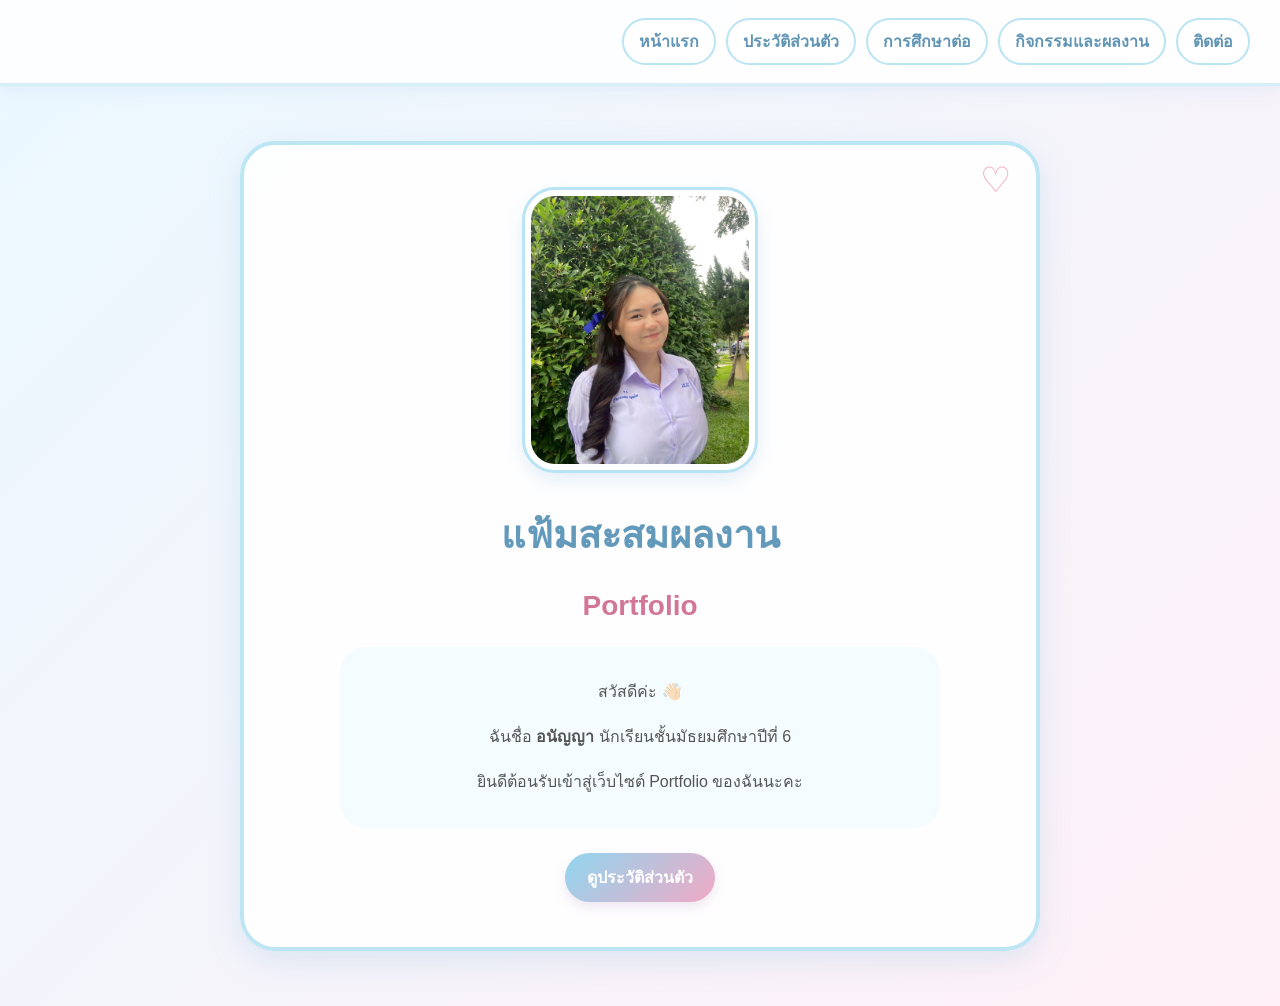
==== index.html @ ac0b10f7 "Update index.html" ====
<!DOCTYPE html>

<html lang="th">

<head>

    <meta charset="UTF-8">

    <meta name="viewport" content="width=device-width, initial-scale=1.0">

    <title>Portfolio | Ananya</title>

    <link rel="stylesheet" href="style.css">

</head>

<body>

<!-- เมนูด้านบนขวา -->
   <nav class="navbar">

    <a href="index.html">หน้าแรก</a>

    <a href="profile.html">ประวัติส่วนตัว</a>

    <a href="education.html">การศึกษาต่อ</a>

    <a href="activity.html">กิจกรรมและผลงาน</a>

    <a href="contact.html">ติดต่อ</a>

</nav>


<!-- หน้าปก -->

<main class="cover">

    <div class="decor">♡</div>

    <!-- ใส่รูปของตัวเองตรงนี้ -->

    <div class="profile-picture">

        <img src="IMG_5813.jpeg" alt="รูปของฉัน">

    </div>

    <h1>แฟ้มสะสมผลงาน</h1>

    <h2>Portfolio</h2>

    <div class="intro">

        <p>สวัสดีค่ะ 👋🏻</p>

        <p>

            ฉันชื่อ <strong>อนัญญา</strong>

            นักเรียนชั้นมัธยมศึกษาปีที่ 6

        </p>

        <p>

            ยินดีต้อนรับเข้าสู่เว็บไซต์ Portfolio

            ของฉันนะคะ 

        </p>

    </div>

    <a href="profile.html" class="main-button">

         ดูประวัติส่วนตัว

    </a>

</main>

</body>

</html>
---- style.css ----
* {

    box-sizing: border-box;

}

body {

    margin: 0;

    font-family: Arial, sans-serif;

    background: linear-gradient(135deg, #eaf8ff, #fff0f7);

    color: #555;

    min-height: 100vh;

}

/* =========================

   เมนูด้านบนขวา

========================= */

.navbar {

    display: flex;

    justify-content: flex-end;

    align-items: center;

    gap: 10px;

    padding: 18px 30px;

    background: rgba(255,255,255,0.9);

    border-bottom: 3px solid #d7eff9;

    box-shadow: 0 4px 15px rgba(150,190,220,0.18);

}

.navbar a {

    text-decoration: none;

    color: #6095b5;

    background: white;

    border: 2px solid #b9e4f4;

    padding: 9px 15px;

    border-radius: 25px;

    font-weight: bold;

    transition: 0.3s;

}

.navbar a:hover {

    background: #e6f8ff;

    transform: translateY(-3px);

}

/* =========================

   หน้าปก

========================= */

.cover {

    width: 90%;

    max-width: 800px;

    margin: 55px auto;

    padding: 45px 30px;

    text-align: center;

    background: rgba(255,255,255,0.95);

    border: 4px solid #bde6f5;

    border-radius: 35px;

    box-shadow: 0 10px 30px rgba(140,190,220,0.25);

    position: relative;

}

.decor {

    position: absolute;

    top: 15px;

    right: 25px;

    font-size: 35px;

    color: #f1a9c4;

}

.profile-picture img {

    width: 230px;

    height: 280px;

    object-fit: cover;

    border-radius: 30px;

    border: 6px solid white;

    outline: 3px solid #b9e4f4;

    box-shadow: 0 8px 20px rgba(150,190,220,0.3);

}

.cover h1 {

    margin-top: 30px;

    color: #6399ba;

    font-size: 38px;

}

.cover h2 {

    color: #d27698;

    font-size: 28px;

}

.intro {

    background: #f5fcff;

    border-radius: 25px;

    padding: 15px;

    margin: 25px auto;

    max-width: 600px;

}

.intro p {

    line-height: 1.8;

}

/* =========================

   ปุ่ม

========================= */

.main-button,

.back-button {

    display: inline-block;

    text-decoration: none;

    color: white;

    background: linear-gradient(135deg, #91d5ef, #efa9c4);

    padding: 12px 22px;

    border-radius: 25px;

    font-weight: bold;

    box-shadow: 0 5px 12px rgba(180,160,190,0.25);

    transition: 0.3s;

}

.main-button:hover,

.back-button:hover {

    transform: translateY(-3px);

}

/* =========================

   หน้าข้อมูล

========================= */

.container {

    width: 90%;

    max-width: 900px;

    margin: 40px auto;

    padding: 35px;

    background: white;

    border: 4px solid #c2e8f6;

    border-radius: 32px;

    box-shadow: 0 10px 30px rgba(140,190,220,0.22);

}

/* หัวข้อ */

.title-box {

    display: flex;

    justify-content: center;

    align-items: center;

    gap: 15px;

    margin-bottom: 30px;

}

.title-box h1 {

    color: #6598b8;

    text-align: center;

}

/* กล่องข้อมูล */

.info-card {

    background: #f2fbff;

    border: 2px solid #c6eaf7;

    border-radius: 23px;

    padding: 20px 25px;

    margin: 18px 0;

}

.info-card.pink {

    background: #fff7fa;

    border-color: #f3c4d6;

}

.info-card h2 {

    color: #6097b7;

}

.info-card.pink h2 {

    color: #cc7594;

}

.info-card p {

    line-height: 1.8;

}

/* =========================

   กิจกรรม

========================= */

.activity-card {

    display: flex;

    align-items: center;

    gap: 25px;

    background: #f2fbff;

    border: 2px solid #c6eaf7;

    border-radius: 25px;

    padding: 20px;

    margin: 20px 0;

}

.activity-card.pink {

    background: #fff7fa;

    border-color: #f3c4d6;

}

.activity-photo {

    min-width: 150px;

    height: 120px;

    display: flex;

    align-items: center;

    justify-content: center;

    background: white;

    border: 2px dashed #b7dfee;

    border-radius: 20px;

    font-size: 40px;

}

.activity-card h2 {

    color: #6598b8;

}

/* ปุ่มกลับ */

.back-button {

    display: block;

    width: fit-content;

    margin: 30px auto 5px;

}

/* =========================

   โทรศัพท์

========================= */

@media (max-width: 650px) {

    .navbar {

        justify-content: center;

        padding: 15px 10px;

    }

    .navbar a {

        font-size: 13px;

        padding: 8px 10px;

    }

    .container {

        padding: 25px 18px;

    }

    .cover {

        padding: 35px 20px;

    }

    .cover h1 {

        font-size: 30px;

    }

    .activity-card {

        flex-direction: column;

        text-align: center;

    }

    .activity-photo {

        width: 100%;

    }

}
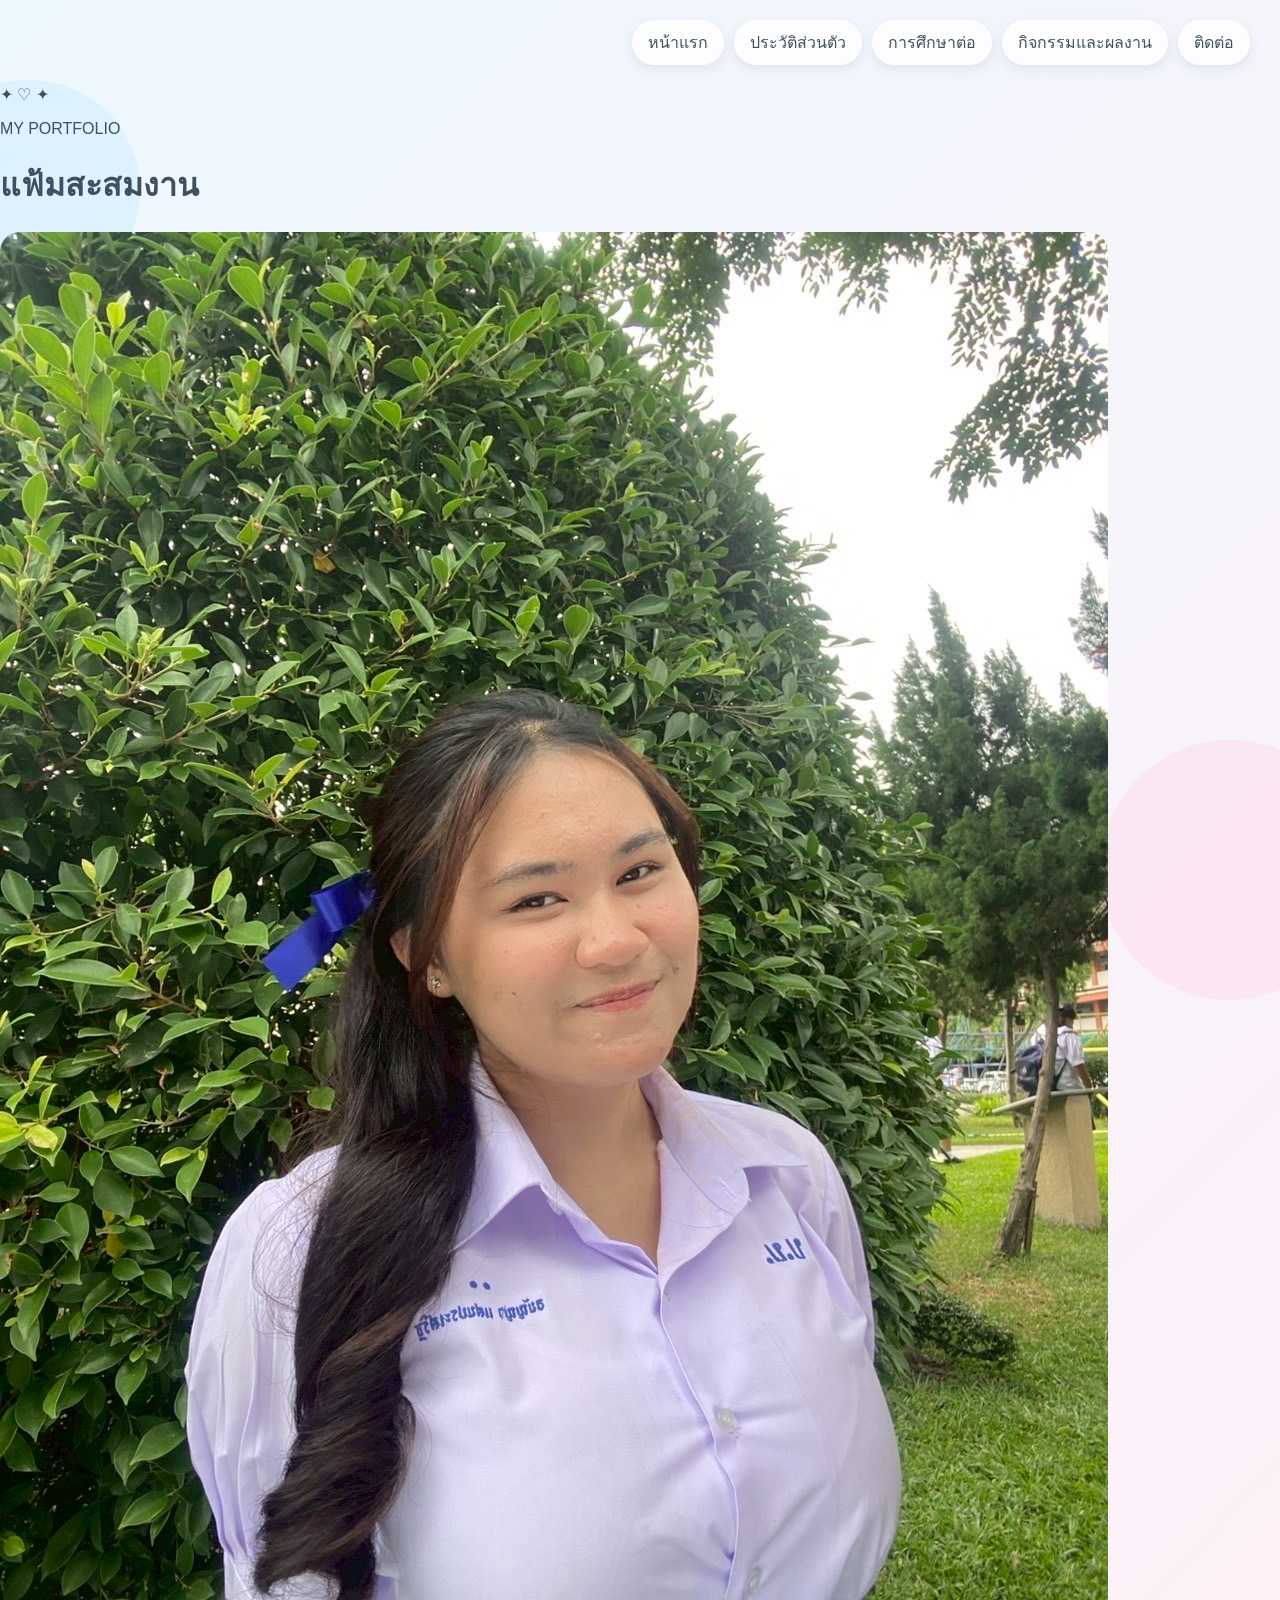
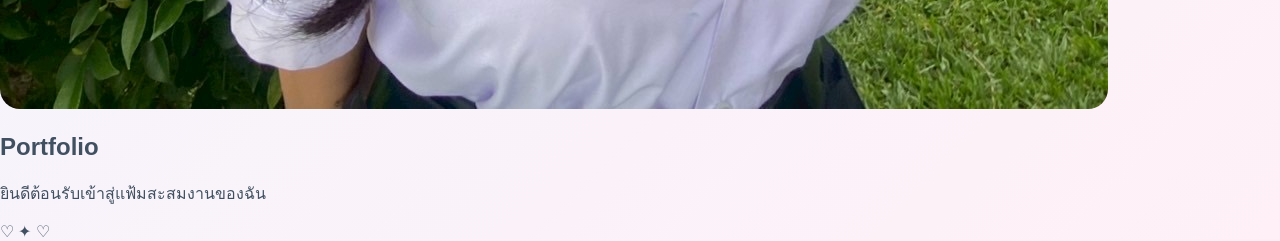
==== commit dff1932d: "Update index.html" ====
--- a/index.html
+++ b/index.html
@@ -8,7 +8,7 @@
 
     <meta name="viewport" content="width=device-width, initial-scale=1.0">
 
-    <title>Portfolio | Ananya</title>
+    <title>Portfolio | หน้าปก</title>
 
     <link rel="stylesheet" href="style.css">
 
@@ -16,8 +16,7 @@
 
 <body>
 
-<!-- เมนูด้านบนขวา -->
-   <nav class="navbar">
+<nav class="navbar">
 
     <a href="index.html">หน้าแรก</a>
 
@@ -31,52 +30,33 @@
 
 </nav>
 
-
-<!-- หน้าปก -->
-
 <main class="cover">
 
-    <div class="decor">♡</div>
+    <div class="cover-decoration">✦ ♡ ✦</div>
 
-    <!-- ใส่รูปของตัวเองตรงนี้ -->
+    <p class="small-title">MY PORTFOLIO</p>
 
-    <div class="profile-picture">
+    <h1>แฟ้มสะสมงาน</h1>
+
+    <div class="line"></div>
+
+    <!-- รูปปก -->
+
+    <div class="cover-photo">
 
         <img src="IMG_5813.jpeg" alt="รูปของฉัน">
 
     </div>
 
-    <h1>แฟ้มสะสมผลงาน</h1>
-
     <h2>Portfolio</h2>
 
-    <div class="intro">
+    <p class="welcome">
 
-        <p>สวัสดีค่ะ 👋🏻</p>
+        ยินดีต้อนรับเข้าสู่แฟ้มสะสมงานของฉัน
 
-        <p>
+    </p>
 
-            ฉันชื่อ <strong>อนัญญา</strong>
-
-            นักเรียนชั้นมัธยมศึกษาปีที่ 6
-
-        </p>
-
-        <p>
-
-            ยินดีต้อนรับเข้าสู่เว็บไซต์ Portfolio
-
-            ของฉันนะคะ 
-
-        </p>
-
-    </div>
-
-    <a href="profile.html" class="main-button">
-
-         ดูประวัติส่วนตัว
-
-    </a>
+    <div class="cover-decoration bottom">♡ ✦ ♡</div>
 
 </main>
 
--- a/style.css
+++ b/style.css
@@ -8,21 +8,63 @@
 
     margin: 0;
 
-    font-family: Arial, sans-serif;
-
-    background: linear-gradient(135deg, #eaf8ff, #fff0f7);
-
-    color: #555;
+    font-family: "Arial", sans-serif;
+
+    background: linear-gradient(135deg, #eef8ff, #fff0f7);
+
+    color: #405060;
 
     min-height: 100vh;
 
 }
 
-/* =========================
-
-   เมนูด้านบนขวา
-
-========================= */
+/* พื้นหลังตกแต่ง */
+
+body::before,
+
+body::after {
+
+    content: "";
+
+    position: fixed;
+
+    border-radius: 50%;
+
+    z-index: -1;
+
+    opacity: 0.35;
+
+}
+
+body::before {
+
+    width: 220px;
+
+    height: 220px;
+
+    background: #bde7ff;
+
+    top: 80px;
+
+    left: -80px;
+
+}
+
+body::after {
+
+    width: 260px;
+
+    height: 260px;
+
+    background: #ffd0e5;
+
+    bottom: -100px;
+
+    right: -80px;
+
+}
+
+/* เมนู */
 
 .navbar {
 
@@ -30,365 +72,277 @@
 
     justify-content: flex-end;
 
+    gap: 10px;
+
+    padding: 20px 30px;
+
+    flex-wrap: wrap;
+
+}
+
+.navbar a {
+
+    text-decoration: none;
+
+    color: #405060;
+
+    background: rgba(255,255,255,0.8);
+
+    padding: 10px 16px;
+
+    border-radius: 25px;
+
+    box-shadow: 0 4px 12px rgba(100,130,150,0.15);
+
+    transition: 0.3s;
+
+}
+
+.navbar a:hover {
+
+    transform: translateY(-4px);
+
+    background: #dff3ff;
+
+    box-shadow: 0 7px 18px rgba(100,130,150,0.25);
+
+}
+
+/* กล่องหลัก */
+
+.container {
+
+    max-width: 900px;
+
+    margin: 20px auto;
+
+    padding: 20px;
+
+}
+
+/* หัวข้อ */
+
+.title-box {
+
+    text-align: center;
+
+    margin: 30px 0;
+
+    animation: fadeDown 0.8s ease;
+
+}
+
+.title-box h1 {
+
+    display: inline-block;
+
+    margin: 0 15px;
+
+    color: #526d80;
+
+    font-size: 35px;
+
+}
+
+.title-box span {
+
+    font-size: 28px;
+
+}
+
+/* การ์ด */
+
+.info-card,
+
+.project-card,
+
+.activity-item {
+
+    background: rgba(255,255,255,0.88);
+
+    border-radius: 25px;
+
+    padding: 25px;
+
+    margin: 20px 0;
+
+    box-shadow: 0 8px 25px rgba(100,130,150,0.13);
+
+    border: 2px solid rgba(255,255,255,0.8);
+
+    transition: 0.35s;
+
+    animation: fadeUp 0.8s ease;
+
+}
+
+.info-card:hover,
+
+.project-card:hover,
+
+.activity-item:hover {
+
+    transform: translateY(-7px);
+
+    box-shadow: 0 14px 30px rgba(100,130,150,0.2);
+
+}
+
+.info-card.pink {
+
+    background: linear-gradient(135deg, #fff, #fff0f6);
+
+}
+
+/* รูป */
+
+img {
+
+    max-width: 100%;
+
+    border-radius: 20px;
+
+    transition: 0.4s;
+
+}
+
+img:hover {
+
+    transform: scale(1.03);
+
+}
+
+/* ปุ่ม */
+
+button,
+
+.back-button {
+
+    display: inline-block;
+
+    border: none;
+
+    text-decoration: none;
+
+    background: linear-gradient(135deg, #9ddcff, #f5b8d3);
+
+    color: white;
+
+    padding: 12px 22px;
+
+    border-radius: 25px;
+
+    cursor: pointer;
+
+    transition: 0.3s;
+
+    box-shadow: 0 5px 15px rgba(120,150,170,0.2);
+
+}
+
+button:hover,
+
+.back-button:hover {
+
+    transform: translateY(-4px) scale(1.03);
+
+}
+
+/* รูปกิจกรรม */
+
+.activity-item {
+
+    display: flex;
+
     align-items: center;
 
-    gap: 10px;
-
-    padding: 18px 30px;
-
-    background: rgba(255,255,255,0.9);
-
-    border-bottom: 3px solid #d7eff9;
-
-    box-shadow: 0 4px 15px rgba(150,190,220,0.18);
-
-}
-
-.navbar a {
-
-    text-decoration: none;
-
-    color: #6095b5;
-
-    background: white;
-
-    border: 2px solid #b9e4f4;
-
-    padding: 9px 15px;
-
-    border-radius: 25px;
-
-    font-weight: bold;
-
-    transition: 0.3s;
-
-}
-
-.navbar a:hover {
-
-    background: #e6f8ff;
-
-    transform: translateY(-3px);
-
-}
-
-/* =========================
-
-   หน้าปก
-
-========================= */
-
-.cover {
-
-    width: 90%;
-
-    max-width: 800px;
-
-    margin: 55px auto;
-
-    padding: 45px 30px;
-
-    text-align: center;
-
-    background: rgba(255,255,255,0.95);
-
-    border: 4px solid #bde6f5;
-
-    border-radius: 35px;
-
-    box-shadow: 0 10px 30px rgba(140,190,220,0.25);
-
-    position: relative;
-
-}
-
-.decor {
-
-    position: absolute;
-
-    top: 15px;
-
-    right: 25px;
-
-    font-size: 35px;
-
-    color: #f1a9c4;
-
-}
-
-.profile-picture img {
-
-    width: 230px;
-
-    height: 280px;
+    gap: 25px;
+
+}
+
+.activity-item img {
+
+    width: 180px;
+
+    height: 125px;
 
     object-fit: cover;
 
-    border-radius: 30px;
-
-    border: 6px solid white;
-
-    outline: 3px solid #b9e4f4;
-
-    box-shadow: 0 8px 20px rgba(150,190,220,0.3);
-
-}
-
-.cover h1 {
-
-    margin-top: 30px;
-
-    color: #6399ba;
-
-    font-size: 38px;
-
-}
-
-.cover h2 {
-
-    color: #d27698;
-
-    font-size: 28px;
-
-}
-
-.intro {
-
-    background: #f5fcff;
-
-    border-radius: 25px;
-
-    padding: 15px;
-
-    margin: 25px auto;
-
-    max-width: 600px;
-
-}
-
-.intro p {
-
-    line-height: 1.8;
-
-}
-
-/* =========================
-
-   ปุ่ม
-
-========================= */
-
-.main-button,
-
-.back-button {
-
-    display: inline-block;
-
-    text-decoration: none;
-
-    color: white;
-
-    background: linear-gradient(135deg, #91d5ef, #efa9c4);
-
-    padding: 12px 22px;
-
-    border-radius: 25px;
-
-    font-weight: bold;
-
-    box-shadow: 0 5px 12px rgba(180,160,190,0.25);
-
-    transition: 0.3s;
-
-}
-
-.main-button:hover,
-
-.back-button:hover {
-
-    transform: translateY(-3px);
-
-}
-
-/* =========================
-
-   หน้าข้อมูล
-
-========================= */
-
-.container {
-
-    width: 90%;
-
-    max-width: 900px;
-
-    margin: 40px auto;
-
-    padding: 35px;
-
-    background: white;
-
-    border: 4px solid #c2e8f6;
-
-    border-radius: 32px;
-
-    box-shadow: 0 10px 30px rgba(140,190,220,0.22);
-
-}
-
-/* หัวข้อ */
-
-.title-box {
-
-    display: flex;
-
-    justify-content: center;
-
-    align-items: center;
-
-    gap: 15px;
-
-    margin-bottom: 30px;
-
-}
-
-.title-box h1 {
-
-    color: #6598b8;
-
-    text-align: center;
-
-}
-
-/* กล่องข้อมูล */
-
-.info-card {
-
-    background: #f2fbff;
-
-    border: 2px solid #c6eaf7;
-
-    border-radius: 23px;
-
-    padding: 20px 25px;
-
-    margin: 18px 0;
-
-}
-
-.info-card.pink {
-
-    background: #fff7fa;
-
-    border-color: #f3c4d6;
-
-}
-
-.info-card h2 {
-
-    color: #6097b7;
-
-}
-
-.info-card.pink h2 {
-
-    color: #cc7594;
-
-}
-
-.info-card p {
-
-    line-height: 1.8;
-
-}
-
-/* =========================
-
-   กิจกรรม
-
-========================= */
-
-.activity-card {
-
-    display: flex;
-
-    align-items: center;
-
-    gap: 25px;
-
-    background: #f2fbff;
-
-    border: 2px solid #c6eaf7;
-
-    border-radius: 25px;
-
-    padding: 20px;
-
-    margin: 20px 0;
-
-}
-
-.activity-card.pink {
-
-    background: #fff7fa;
-
-    border-color: #f3c4d6;
-
-}
-
-.activity-photo {
-
-    min-width: 150px;
-
-    height: 120px;
-
-    display: flex;
-
-    align-items: center;
-
-    justify-content: center;
-
-    background: white;
-
-    border: 2px dashed #b7dfee;
-
-    border-radius: 20px;
-
-    font-size: 40px;
-
-}
-
-.activity-card h2 {
-
-    color: #6598b8;
-
-}
-
-/* ปุ่มกลับ */
-
-.back-button {
-
-    display: block;
-
-    width: fit-content;
-
-    margin: 30px auto 5px;
-
-}
-
-/* =========================
-
-   โทรศัพท์
-
-========================= */
-
-@media (max-width: 650px) {
+    flex-shrink: 0;
+
+}
+
+.activity-item h2 {
+
+    color: #58768a;
+
+}
+
+/* เส้นตกแต่ง */
+
+hr {
+
+    border: none;
+
+    height: 2px;
+
+    background: linear-gradient(to right, transparent, #b9dff5, #f3bdd5, transparent);
+
+    margin: 25px 0;
+
+}
+
+/* Animation */
+
+@keyframes fadeUp {
+
+    from {
+
+        opacity: 0;
+
+        transform: translateY(25px);
+
+    }
+
+    to {
+
+        opacity: 1;
+
+        transform: translateY(0);
+
+    }
+
+}
+
+@keyframes fadeDown {
+
+    from {
+
+        opacity: 0;
+
+        transform: translateY(-20px);
+
+    }
+
+    to {
+
+        opacity: 1;
+
+        transform: translateY(0);
+
+    }
+
+}
+
+/* มือถือ */
+
+@media (max-width: 600px) {
 
     .navbar {
 
         justify-content: center;
 
-        padding: 15px 10px;
+        padding: 15px;
 
     }
 
@@ -396,29 +350,23 @@
 
         font-size: 13px;
 
-        padding: 8px 10px;
+        padding: 8px 12px;
 
     }
 
     .container {
 
-        padding: 25px 18px;
-
-    }
-
-    .cover {
-
-        padding: 35px 20px;
-
-    }
-
-    .cover h1 {
-
-        font-size: 30px;
-
-    }
-
-    .activity-card {
+        padding: 15px;
+
+    }
+
+    .title-box h1 {
+
+        font-size: 27px;
+
+    }
+
+    .activity-item {
 
         flex-direction: column;
 
@@ -426,10 +374,14 @@
 
     }
 
-    .activity-photo {
+    .activity-item img {
 
         width: 100%;
 
-    }
-
-}
+        max-width: 300px;
+
+        height: 190px;
+
+    }
+
+}
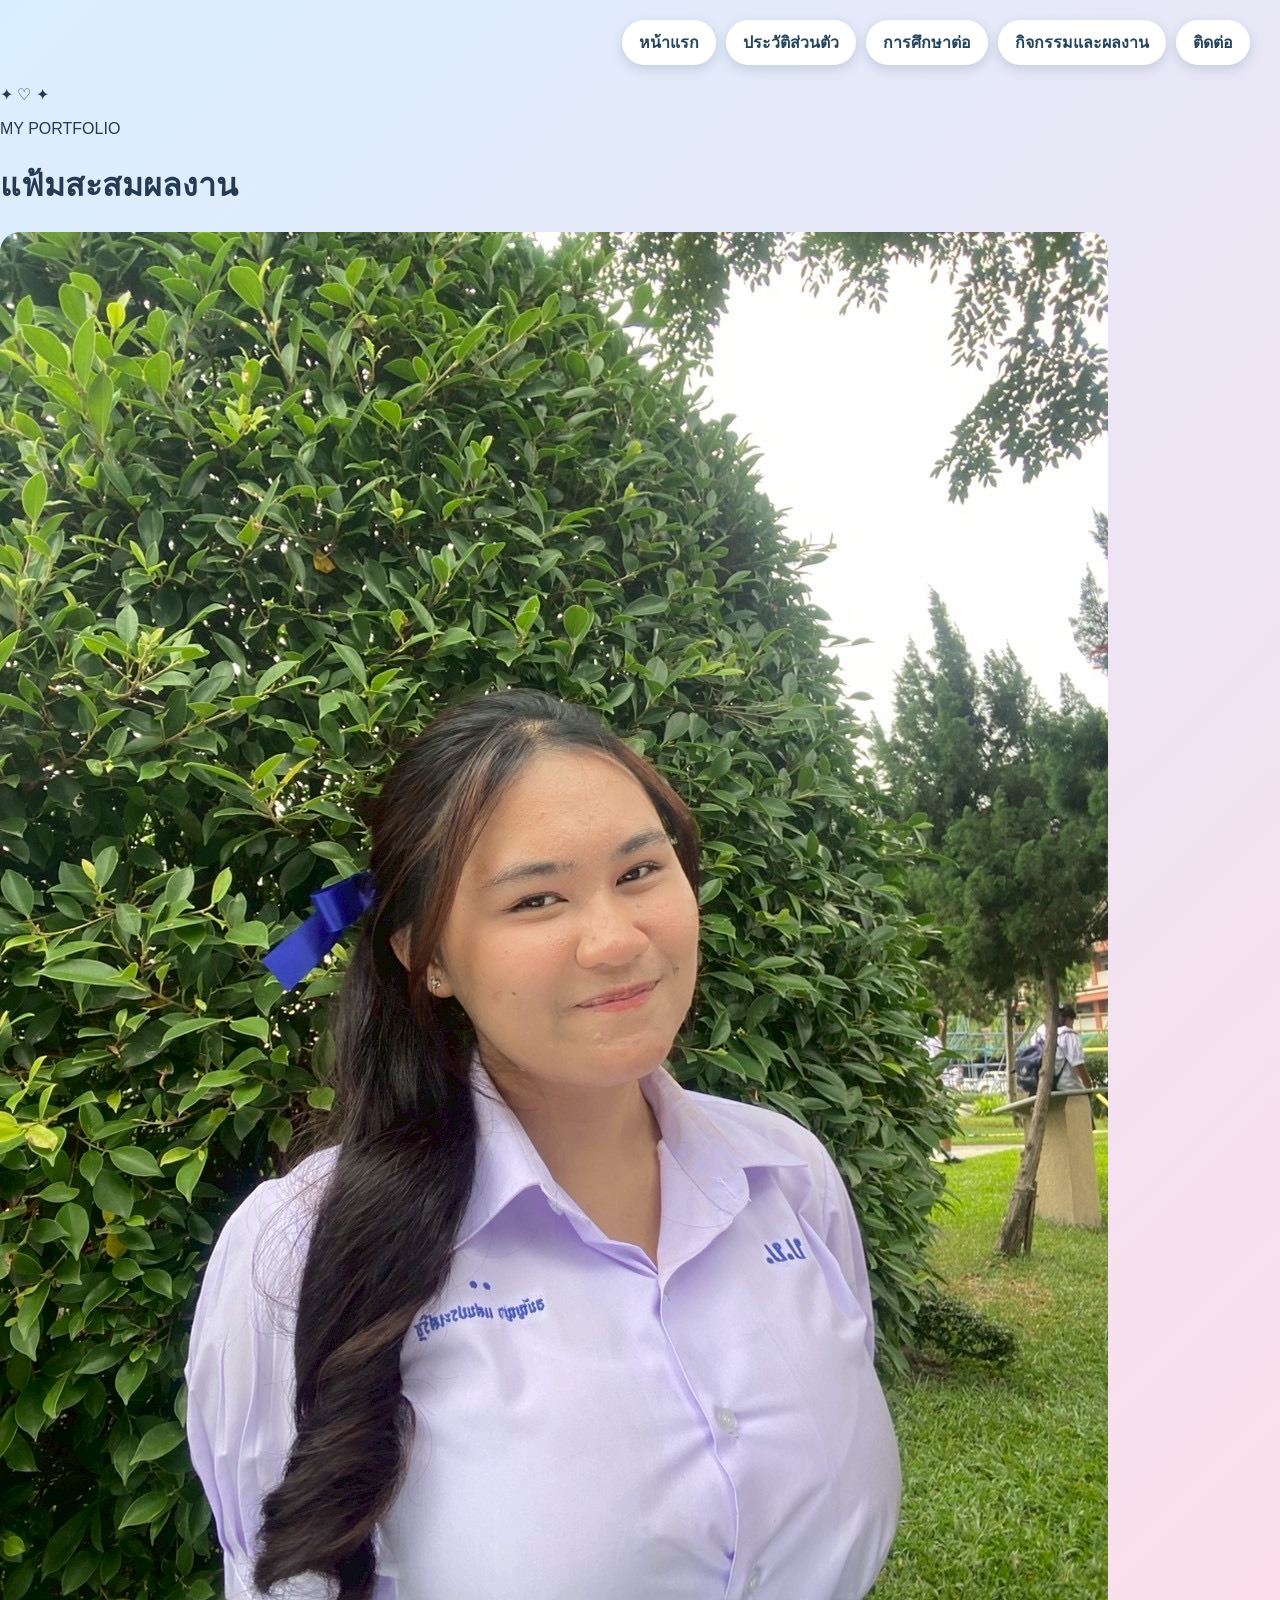
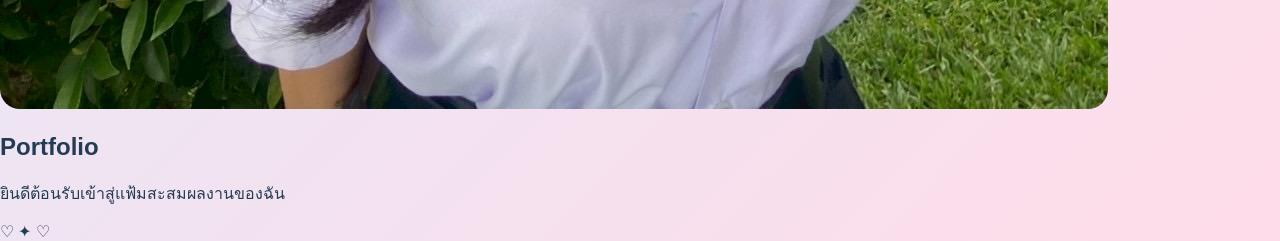
==== commit adcfd133: "Update index.html" ====
--- a/index.html
+++ b/index.html
@@ -36,7 +36,7 @@
 
     <p class="small-title">MY PORTFOLIO</p>
 
-    <h1>แฟ้มสะสมงาน</h1>
+    <h1>แฟ้มสะสมผลงาน</h1>
 
     <div class="line"></div>
 
@@ -52,7 +52,7 @@
 
     <p class="welcome">
 
-        ยินดีต้อนรับเข้าสู่แฟ้มสะสมงานของฉัน
+        ยินดีต้อนรับเข้าสู่แฟ้มสะสมผลงานของฉัน
 
     </p>
 
--- a/style.css
+++ b/style.css
@@ -8,299 +8,443 @@
 
     margin: 0;
 
-    font-family: "Arial", sans-serif;
-
-    background: linear-gradient(135deg, #eef8ff, #fff0f7);
-
-    color: #405060;
+    font-family: Arial, sans-serif;
+
+    background: linear-gradient(135deg, #d9efff, #ffdce9);
+
+    color: #243b53;
 
     min-height: 100vh;
 
 }
 
-/* พื้นหลังตกแต่ง */
-
-body::before,
-
-body::after {
+/* =========================
+
+   เมนู
+
+========================= */
+
+.navbar {
+
+    display: flex;
+
+    justify-content: flex-end;
+
+    gap: 10px;
+
+    padding: 20px 30px;
+
+    flex-wrap: wrap;
+
+}
+
+.navbar a {
+
+    text-decoration: none;
+
+    color: #23445c;
+
+    background: #ffffff;
+
+    padding: 10px 17px;
+
+    border-radius: 25px;
+
+    font-weight: bold;
+
+    box-shadow: 0 4px 12px rgba(40, 80, 110, 0.18);
+
+    transition: 0.3s;
+
+}
+
+.navbar a:hover {
+
+    background: #b9e4ff;
+
+    transform: translateY(-3px);
+
+}
+
+/* =========================
+
+   กล่องหลักทุกหน้า
+
+========================= */
+
+.container {
+
+    width: 90%;
+
+    max-width: 850px;
+
+    margin: 15px auto 40px;
+
+    padding: 40px 30px;
+
+    background: rgba(255, 255, 255, 0.94);
+
+    border: 4px solid #72bde8;
+
+    border-radius: 35px;
+
+    box-shadow: 0 15px 40px rgba(40, 90, 120, 0.22);
+
+    position: relative;
+
+    overflow: hidden;
+
+    animation: appear 0.8s ease;
+
+}
+
+/* วงกลมตกแต่ง */
+
+.container::before {
 
     content: "";
 
-    position: fixed;
+    position: absolute;
+
+    width: 150px;
+
+    height: 150px;
+
+    background: #ffc5dc;
 
     border-radius: 50%;
 
-    z-index: -1;
-
-    opacity: 0.35;
-
-}
-
-body::before {
-
-    width: 220px;
-
-    height: 220px;
-
-    background: #bde7ff;
-
-    top: 80px;
-
-    left: -80px;
-
-}
-
-body::after {
-
-    width: 260px;
-
-    height: 260px;
-
-    background: #ffd0e5;
-
-    bottom: -100px;
+    top: -75px;
+
+    left: -75px;
+
+    opacity: 0.8;
+
+}
+
+.container::after {
+
+    content: "";
+
+    position: absolute;
+
+    width: 170px;
+
+    height: 170px;
+
+    background: #a9ddfa;
+
+    border-radius: 50%;
+
+    bottom: -90px;
 
     right: -80px;
 
-}
-
-/* เมนู */
-
-.navbar {
+    opacity: 0.8;
+
+}
+
+/* =========================
+
+   หัวข้อ
+
+========================= */
+
+.title-box {
+
+    text-align: center;
+
+    position: relative;
+
+    z-index: 2;
+
+    margin-bottom: 30px;
+
+}
+
+.title-box h1 {
+
+    display: inline-block;
+
+    color: #164f70;
+
+    font-size: 38px;
+
+    margin: 5px 15px;
+
+}
+
+.title-box span {
+
+    color: #d34f83;
+
+    font-size: 25px;
+
+}
+
+/* เส้นใต้หัวข้อ */
+
+.title-box::after {
+
+    content: "";
+
+    display: block;
+
+    width: 110px;
+
+    height: 4px;
+
+    margin: 12px auto;
+
+    border-radius: 10px;
+
+    background: linear-gradient(to right, #278dcc, #e76b9b);
+
+}
+
+/* =========================
+
+   การ์ดข้อมูล
+
+========================= */
+
+.info-card,
+
+.project-card {
+
+    position: relative;
+
+    z-index: 2;
+
+    background: #ffffff;
+
+    border: 2px solid #9ed8f5;
+
+    border-radius: 25px;
+
+    padding: 25px;
+
+    margin: 20px 0;
+
+    box-shadow: 0 8px 22px rgba(50, 90, 120, 0.15);
+
+    transition: 0.35s;
+
+}
+
+.info-card:hover,
+
+.project-card:hover {
+
+    transform: translateY(-6px);
+
+    box-shadow: 0 14px 30px rgba(50, 90, 120, 0.22);
+
+}
+
+.info-card h2,
+
+.project-card h2 {
+
+    color: #2377a8;
+
+    margin-top: 0;
+
+}
+
+.info-card.pink {
+
+    border-color: #efabc8;
+
+    background: #fff7fb;
+
+}
+
+.info-card.pink h2 {
+
+    color: #d34f83;
+
+}
+
+/* =========================
+
+   กิจกรรมและผลงาน
+
+========================= */
+
+.activity-item {
+
+    position: relative;
+
+    z-index: 2;
 
     display: flex;
 
-    justify-content: flex-end;
-
-    gap: 10px;
-
-    padding: 20px 30px;
-
-    flex-wrap: wrap;
-
-}
-
-.navbar a {
+    align-items: center;
+
+    gap: 25px;
+
+    background: #ffffff;
+
+    border: 2px solid #9ed8f5;
+
+    border-radius: 25px;
+
+    padding: 18px;
+
+    margin: 20px 0;
+
+    box-shadow: 0 8px 22px rgba(50, 90, 120, 0.15);
+
+    transition: 0.35s;
+
+}
+
+.activity-item:nth-child(even) {
+
+    border-color: #efabc8;
+
+    background: #fffafd;
+
+}
+
+.activity-item:hover {
+
+    transform: translateY(-6px);
+
+    box-shadow: 0 14px 30px rgba(50, 90, 120, 0.22);
+
+}
+
+.activity-item img {
+
+    width: 180px;
+
+    height: 125px;
+
+    object-fit: cover;
+
+    border-radius: 20px;
+
+    border: 5px solid #ffffff;
+
+    box-shadow: 0 5px 15px rgba(50, 90, 120, 0.2);
+
+    transition: 0.4s;
+
+}
+
+.activity-item:hover img {
+
+    transform: scale(1.04) rotate(1deg);
+
+}
+
+.activity-item h2 {
+
+    color: #2377a8;
+
+}
+
+.activity-item:nth-child(even) h2 {
+
+    color: #d34f83;
+
+}
+
+/* =========================
+
+   รูปทั่วไป
+
+========================= */
+
+img {
+
+    max-width: 100%;
+
+    border-radius: 20px;
+
+}
+
+img:hover {
+
+    transform: scale(1.02);
+
+}
+
+/* =========================
+
+   ปุ่มกลับหน้าแรก
+
+========================= */
+
+.back-button {
+
+    position: relative;
+
+    z-index: 2;
+
+    display: inline-block;
+
+    margin-top: 15px;
 
     text-decoration: none;
 
-    color: #405060;
-
-    background: rgba(255,255,255,0.8);
-
-    padding: 10px 16px;
+    color: white;
+
+    background: linear-gradient(135deg, #278dcc, #d34f83);
+
+    padding: 12px 24px;
 
     border-radius: 25px;
 
-    box-shadow: 0 4px 12px rgba(100,130,150,0.15);
+    font-weight: bold;
+
+    box-shadow: 0 6px 16px rgba(50, 90, 120, 0.2);
 
     transition: 0.3s;
 
 }
 
-.navbar a:hover {
-
-    transform: translateY(-4px);
-
-    background: #dff3ff;
-
-    box-shadow: 0 7px 18px rgba(100,130,150,0.25);
-
-}
-
-/* กล่องหลัก */
-
-.container {
-
-    max-width: 900px;
-
-    margin: 20px auto;
-
-    padding: 20px;
-
-}
-
-/* หัวข้อ */
-
-.title-box {
-
-    text-align: center;
-
-    margin: 30px 0;
-
-    animation: fadeDown 0.8s ease;
-
-}
-
-.title-box h1 {
-
-    display: inline-block;
-
-    margin: 0 15px;
-
-    color: #526d80;
-
-    font-size: 35px;
-
-}
-
-.title-box span {
-
-    font-size: 28px;
-
-}
-
-/* การ์ด */
-
-.info-card,
-
-.project-card,
-
-.activity-item {
-
-    background: rgba(255,255,255,0.88);
-
-    border-radius: 25px;
-
-    padding: 25px;
-
-    margin: 20px 0;
-
-    box-shadow: 0 8px 25px rgba(100,130,150,0.13);
-
-    border: 2px solid rgba(255,255,255,0.8);
-
-    transition: 0.35s;
-
-    animation: fadeUp 0.8s ease;
-
-}
-
-.info-card:hover,
-
-.project-card:hover,
-
-.activity-item:hover {
-
-    transform: translateY(-7px);
-
-    box-shadow: 0 14px 30px rgba(100,130,150,0.2);
-
-}
-
-.info-card.pink {
-
-    background: linear-gradient(135deg, #fff, #fff0f6);
-
-}
-
-/* รูป */
-
-img {
-
-    max-width: 100%;
-
-    border-radius: 20px;
-
-    transition: 0.4s;
-
-}
-
-img:hover {
-
-    transform: scale(1.03);
-
-}
-
-/* ปุ่ม */
-
-button,
-
-.back-button {
-
-    display: inline-block;
+.back-button:hover {
+
+    transform: translateY(-4px) scale(1.03);
+
+}
+
+/* =========================
+
+   เส้นตกแต่ง
+
+========================= */
+
+hr {
 
     border: none;
 
-    text-decoration: none;
-
-    background: linear-gradient(135deg, #9ddcff, #f5b8d3);
-
-    color: white;
-
-    padding: 12px 22px;
-
-    border-radius: 25px;
-
-    cursor: pointer;
-
-    transition: 0.3s;
-
-    box-shadow: 0 5px 15px rgba(120,150,170,0.2);
-
-}
-
-button:hover,
-
-.back-button:hover {
-
-    transform: translateY(-4px) scale(1.03);
-
-}
-
-/* รูปกิจกรรม */
-
-.activity-item {
-
-    display: flex;
-
-    align-items: center;
-
-    gap: 25px;
-
-}
-
-.activity-item img {
-
-    width: 180px;
-
-    height: 125px;
-
-    object-fit: cover;
-
-    flex-shrink: 0;
-
-}
-
-.activity-item h2 {
-
-    color: #58768a;
-
-}
-
-/* เส้นตกแต่ง */
-
-hr {
-
-    border: none;
-
-    height: 2px;
-
-    background: linear-gradient(to right, transparent, #b9dff5, #f3bdd5, transparent);
+    height: 3px;
+
+    border-radius: 10px;
+
+    background: linear-gradient(to right, #278dcc, #e76b9b);
 
     margin: 25px 0;
 
 }
 
-/* Animation */
-
-@keyframes fadeUp {
+/* =========================
+
+   Animation
+
+========================= */
+
+@keyframes appear {
 
     from {
 
         opacity: 0;
 
-        transform: translateY(25px);
+        transform: translateY(20px);
 
     }
 
@@ -314,27 +458,11 @@
 
 }
 
-@keyframes fadeDown {
-
-    from {
-
-        opacity: 0;
-
-        transform: translateY(-20px);
-
-    }
-
-    to {
-
-        opacity: 1;
-
-        transform: translateY(0);
-
-    }
-
-}
-
-/* มือถือ */
+/* =========================
+
+   มือถือ
+
+========================= */
 
 @media (max-width: 600px) {
 
@@ -342,27 +470,29 @@
 
         justify-content: center;
 
-        padding: 15px;
+        padding: 15px 10px;
 
     }
 
     .navbar a {
 
-        font-size: 13px;
-
-        padding: 8px 12px;
+        font-size: 12px;
+
+        padding: 8px 11px;
 
     }
 
     .container {
 
-        padding: 15px;
+        width: 94%;
+
+        padding: 30px 15px;
 
     }
 
     .title-box h1 {
 
-        font-size: 27px;
+        font-size: 30px;
 
     }
 
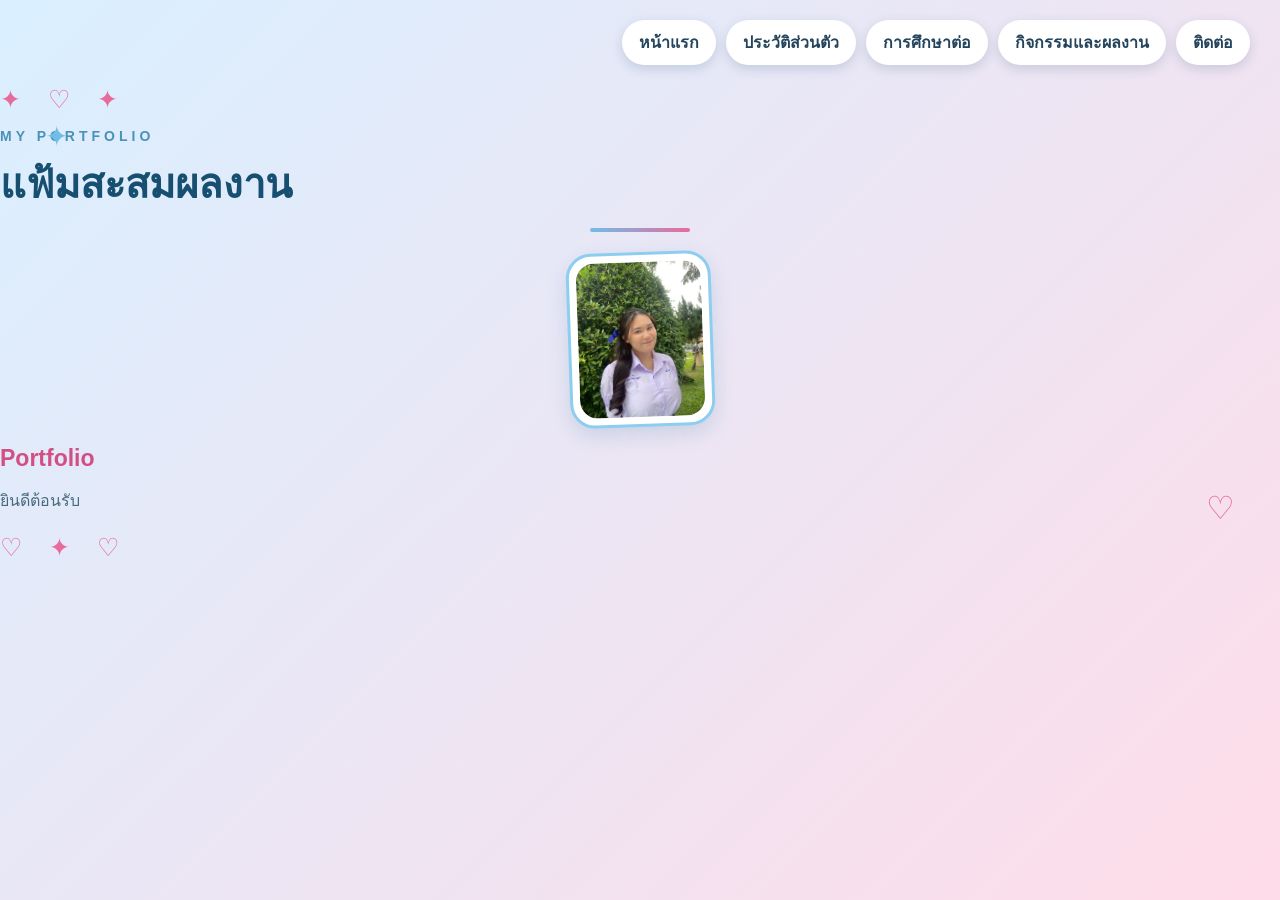
==== commit f9443820: "Update index.html" ====
--- a/index.html
+++ b/index.html
@@ -12,6 +12,208 @@
 
     <link rel="stylesheet" href="style.css">
 
+    <style>
+
+        /* ตกแต่งเฉพาะหน้าปก */
+
+        .cover {
+
+            position: relative;
+
+            overflow: hidden;
+
+        }
+
+        .cover::before {
+
+            content: "✦";
+
+            position: absolute;
+
+            top: 35px;
+
+            left: 45px;
+
+            font-size: 28px;
+
+            color: #72bde8;
+
+            animation: float 3s ease-in-out infinite;
+
+        }
+
+        .cover::after {
+
+            content: "♡";
+
+            position: absolute;
+
+            bottom: 35px;
+
+            right: 45px;
+
+            font-size: 32px;
+
+            color: #e76b9b;
+
+            animation: float 3s ease-in-out infinite;
+
+        }
+
+        .cover-decoration {
+
+            color: #e76b9b;
+
+            font-size: 25px;
+
+            letter-spacing: 10px;
+
+            margin-bottom: 10px;
+
+        }
+
+        .small-title {
+
+            color: #4c91b8;
+
+            font-size: 14px;
+
+            font-weight: bold;
+
+            letter-spacing: 4px;
+
+            margin-bottom: 5px;
+
+        }
+
+        .cover h1 {
+
+            color: #164f70;
+
+            font-size: 40px;
+
+            margin: 8px 0;
+
+        }
+
+        .line {
+
+            width: 100px;
+
+            height: 4px;
+
+            border-radius: 10px;
+
+            margin: 12px auto 20px;
+
+            background: linear-gradient(to right, #72bde8, #e76b9b);
+
+        }
+
+        .cover-photo {
+
+            width: 145px;
+
+            height: 175px;
+
+            margin: 15px auto;
+
+            padding: 7px;
+
+            background: white;
+
+            border: 3px solid #8dcef0;
+
+            border-radius: 25px;
+
+            box-shadow: 0 8px 20px rgba(70, 130, 165, 0.2);
+
+            transform: rotate(-2deg);
+
+            transition: 0.4s;
+
+        }
+
+        .cover-photo:hover {
+
+            transform: rotate(0deg) scale(1.04);
+
+        }
+
+        .cover-photo img {
+
+            width: 100%;
+
+            height: 100%;
+
+            object-fit: cover;
+
+            border-radius: 18px;
+
+        }
+
+        .cover h2 {
+
+            color: #d34f83;
+
+            font-size: 23px;
+
+            margin: 18px 0 8px;
+
+        }
+
+        .welcome {
+
+            color: #496b7d;
+
+            font-size: 16px;
+
+        }
+
+        .bottom {
+
+            margin-top: 20px;
+
+            margin-bottom: 0;
+
+        }
+
+        @keyframes float {
+
+            0%, 100% {
+
+                transform: translateY(0);
+
+            }
+
+            50% {
+
+                transform: translateY(-7px);
+
+            }
+
+        }
+
+        @media (max-width: 600px) {
+
+            .cover h1 {
+
+                font-size: 32px;
+
+            }
+
+            .cover-photo {
+
+                width: 125px;
+
+                height: 155px;
+
+            }
+
+        }
+
+    </style>
+
 </head>
 
 <body>
@@ -40,8 +242,6 @@
 
     <div class="line"></div>
 
-    <!-- รูปปก -->
-
     <div class="cover-photo">
 
         <img src="IMG_5813.jpeg" alt="รูปของฉัน">
@@ -52,7 +252,7 @@
 
     <p class="welcome">
 
-        ยินดีต้อนรับเข้าสู่แฟ้มสะสมผลงานของฉัน
+        ยินดีต้อนรับ
 
     </p>
 
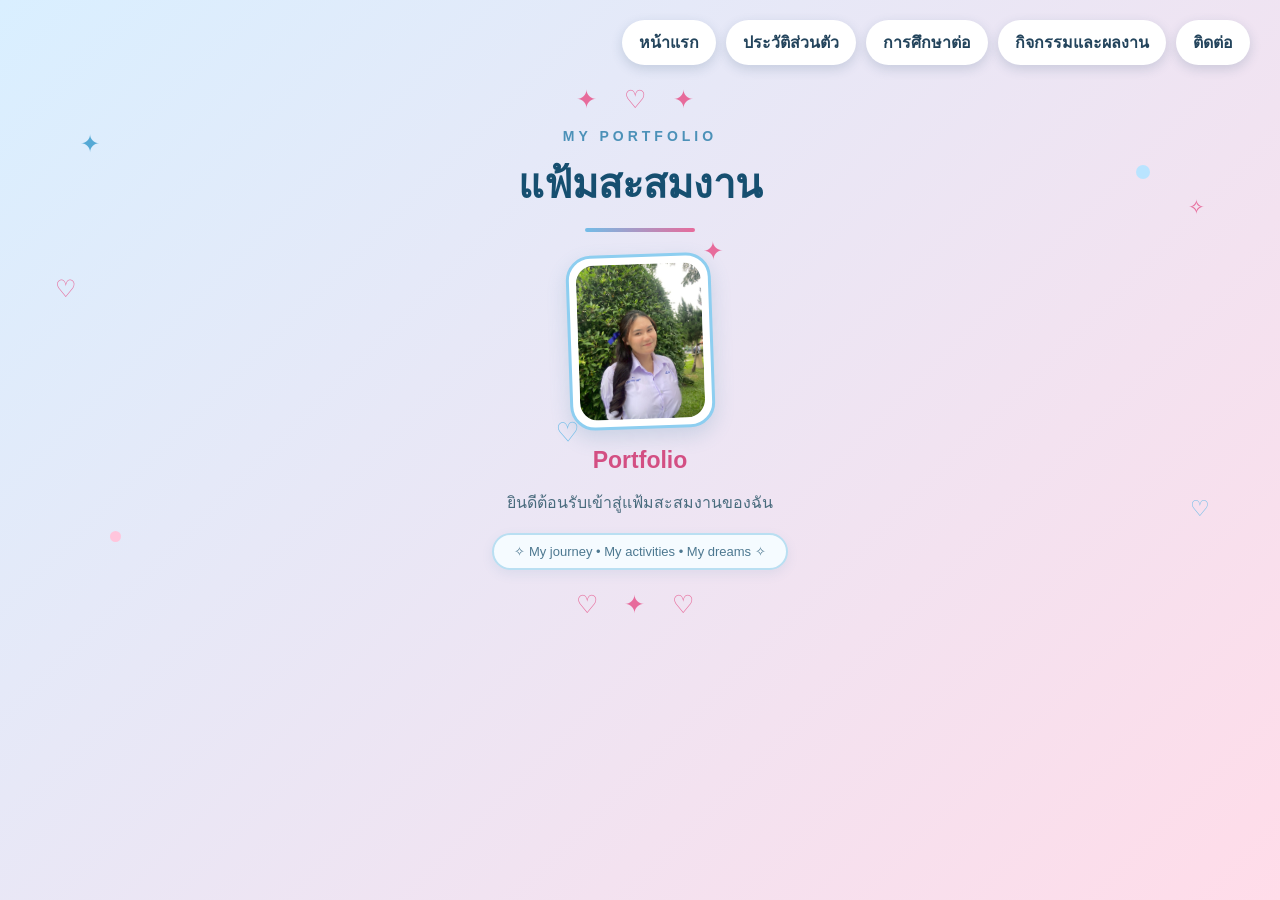
==== commit d0207871: "Update index.html" ====
--- a/index.html
+++ b/index.html
@@ -14,123 +14,233 @@
 
     <style>
 
-        /* ตกแต่งเฉพาะหน้าปก */
-
         .cover {
 
             position: relative;
 
             overflow: hidden;
 
-        }
-
-        .cover::before {
+            text-align: center;
+
+        }
+
+        /* ของตกแต่งรอบ ๆ */
+
+        .deco {
+
+            position: absolute;
+
+            z-index: 1;
+
+            font-size: 24px;
+
+            pointer-events: none;
+
+        }
+
+        .star1 {
+
+            top: 45px;
+
+            left: 80px;
+
+            color: #55a9d5;
+
+        }
+
+        .star2 {
+
+            top: 110px;
+
+            right: 75px;
+
+            color: #e76b9b;
+
+            font-size: 20px;
+
+        }
+
+        .heart1 {
+
+            top: 190px;
+
+            left: 55px;
+
+            color: #e76b9b;
+
+        }
+
+        .heart2 {
+
+            bottom: 105px;
+
+            right: 70px;
+
+            color: #72bde8;
+
+            font-size: 22px;
+
+        }
+
+        .dot1 {
+
+            width: 14px;
+
+            height: 14px;
+
+            border-radius: 50%;
+
+            background: #b9e4ff;
+
+            top: 80px;
+
+            right: 130px;
+
+        }
+
+        .dot2 {
+
+            width: 11px;
+
+            height: 11px;
+
+            border-radius: 50%;
+
+            background: #ffc5dc;
+
+            bottom: 85px;
+
+            left: 110px;
+
+        }
+
+        /* หัวข้อ */
+
+        .cover-decoration {
+
+            position: relative;
+
+            z-index: 2;
+
+            color: #e76b9b;
+
+            font-size: 25px;
+
+            letter-spacing: 10px;
+
+            margin-bottom: 8px;
+
+        }
+
+        .small-title {
+
+            position: relative;
+
+            z-index: 2;
+
+            color: #4c91b8;
+
+            font-size: 14px;
+
+            font-weight: bold;
+
+            letter-spacing: 4px;
+
+            margin-bottom: 5px;
+
+        }
+
+        .cover h1 {
+
+            position: relative;
+
+            z-index: 2;
+
+            color: #164f70;
+
+            font-size: 40px;
+
+            margin: 8px 0;
+
+        }
+
+        .line {
+
+            position: relative;
+
+            z-index: 2;
+
+            width: 110px;
+
+            height: 4px;
+
+            border-radius: 10px;
+
+            margin: 12px auto 22px;
+
+            background: linear-gradient(to right, #72bde8, #e76b9b);
+
+        }
+
+        /* กรอบรูป */
+
+        .cover-photo {
+
+            position: relative;
+
+            z-index: 2;
+
+            width: 145px;
+
+            height: 175px;
+
+            margin: 10px auto 18px;
+
+            padding: 7px;
+
+            background: white;
+
+            border: 3px solid #8dcef0;
+
+            border-radius: 25px;
+
+            box-shadow: 0 8px 20px rgba(70, 130, 165, 0.2);
+
+            transform: rotate(-2deg);
+
+            transition: 0.4s;
+
+        }
+
+        .cover-photo::before {
 
             content: "✦";
 
             position: absolute;
 
-            top: 35px;
-
-            left: 45px;
-
-            font-size: 28px;
+            top: -18px;
+
+            right: -17px;
+
+            color: #e76b9b;
+
+            font-size: 25px;
+
+        }
+
+        .cover-photo::after {
+
+            content: "♡";
+
+            position: absolute;
+
+            bottom: -20px;
+
+            left: -18px;
 
             color: #72bde8;
 
-            animation: float 3s ease-in-out infinite;
-
-        }
-
-        .cover::after {
-
-            content: "♡";
-
-            position: absolute;
-
-            bottom: 35px;
-
-            right: 45px;
-
-            font-size: 32px;
-
-            color: #e76b9b;
-
-            animation: float 3s ease-in-out infinite;
-
-        }
-
-        .cover-decoration {
-
-            color: #e76b9b;
-
-            font-size: 25px;
-
-            letter-spacing: 10px;
-
-            margin-bottom: 10px;
-
-        }
-
-        .small-title {
-
-            color: #4c91b8;
-
-            font-size: 14px;
-
-            font-weight: bold;
-
-            letter-spacing: 4px;
-
-            margin-bottom: 5px;
-
-        }
-
-        .cover h1 {
-
-            color: #164f70;
-
-            font-size: 40px;
-
-            margin: 8px 0;
-
-        }
-
-        .line {
-
-            width: 100px;
-
-            height: 4px;
-
-            border-radius: 10px;
-
-            margin: 12px auto 20px;
-
-            background: linear-gradient(to right, #72bde8, #e76b9b);
-
-        }
-
-        .cover-photo {
-
-            width: 145px;
-
-            height: 175px;
-
-            margin: 15px auto;
-
-            padding: 7px;
-
-            background: white;
-
-            border: 3px solid #8dcef0;
-
-            border-radius: 25px;
-
-            box-shadow: 0 8px 20px rgba(70, 130, 165, 0.2);
-
-            transform: rotate(-2deg);
-
-            transition: 0.4s;
+            font-size: 27px;
 
         }
 
@@ -154,44 +264,66 @@
 
         .cover h2 {
 
+            position: relative;
+
+            z-index: 2;
+
             color: #d34f83;
 
             font-size: 23px;
 
-            margin: 18px 0 8px;
+            margin: 15px 0 8px;
 
         }
 
         .welcome {
 
+            position: relative;
+
+            z-index: 2;
+
             color: #496b7d;
 
             font-size: 16px;
 
+            margin-bottom: 18px;
+
+        }
+
+        /* กล่องเล็กด้านล่าง */
+
+        .mini-box {
+
+            position: relative;
+
+            z-index: 2;
+
+            display: inline-block;
+
+            padding: 9px 20px;
+
+            border: 2px solid #b9dff2;
+
+            border-radius: 20px;
+
+            background: #f5fbff;
+
+            color: #4d7890;
+
+            font-size: 13px;
+
+            box-shadow: 0 4px 12px rgba(70, 130, 165, 0.1);
+
         }
 
         .bottom {
 
+            position: relative;
+
+            z-index: 2;
+
             margin-top: 20px;
 
-            margin-bottom: 0;
-
-        }
-
-        @keyframes float {
-
-            0%, 100% {
-
-                transform: translateY(0);
-
-            }
-
-            50% {
-
-                transform: translateY(-7px);
-
-            }
-
         }
 
         @media (max-width: 600px) {
@@ -210,6 +342,30 @@
 
             }
 
+            .star1 {
+
+                left: 25px;
+
+            }
+
+            .star2 {
+
+                right: 25px;
+
+            }
+
+            .heart1 {
+
+                left: 20px;
+
+            }
+
+            .heart2 {
+
+                right: 25px;
+
+            }
+
         }
 
     </style>
@@ -234,11 +390,25 @@
 
 <main class="cover">
 
+    <!-- ของตกแต่ง -->
+
+    <span class="deco star1">✦</span>
+
+    <span class="deco star2">✧</span>
+
+    <span class="deco heart1">♡</span>
+
+    <span class="deco heart2">♡</span>
+
+    <span class="deco dot1"></span>
+
+    <span class="deco dot2"></span>
+
     <div class="cover-decoration">✦ ♡ ✦</div>
 
     <p class="small-title">MY PORTFOLIO</p>
 
-    <h1>แฟ้มสะสมผลงาน</h1>
+    <h1>แฟ้มสะสมงาน</h1>
 
     <div class="line"></div>
 
@@ -252,10 +422,16 @@
 
     <p class="welcome">
 
-        ยินดีต้อนรับ
+        ยินดีต้อนรับเข้าสู่แฟ้มสะสมงานของฉัน 
 
     </p>
 
+    <div class="mini-box">
+
+        ✧ My journey • My activities • My dreams ✧
+
+    </div>
+
     <div class="cover-decoration bottom">♡ ✦ ♡</div>
 
 </main>
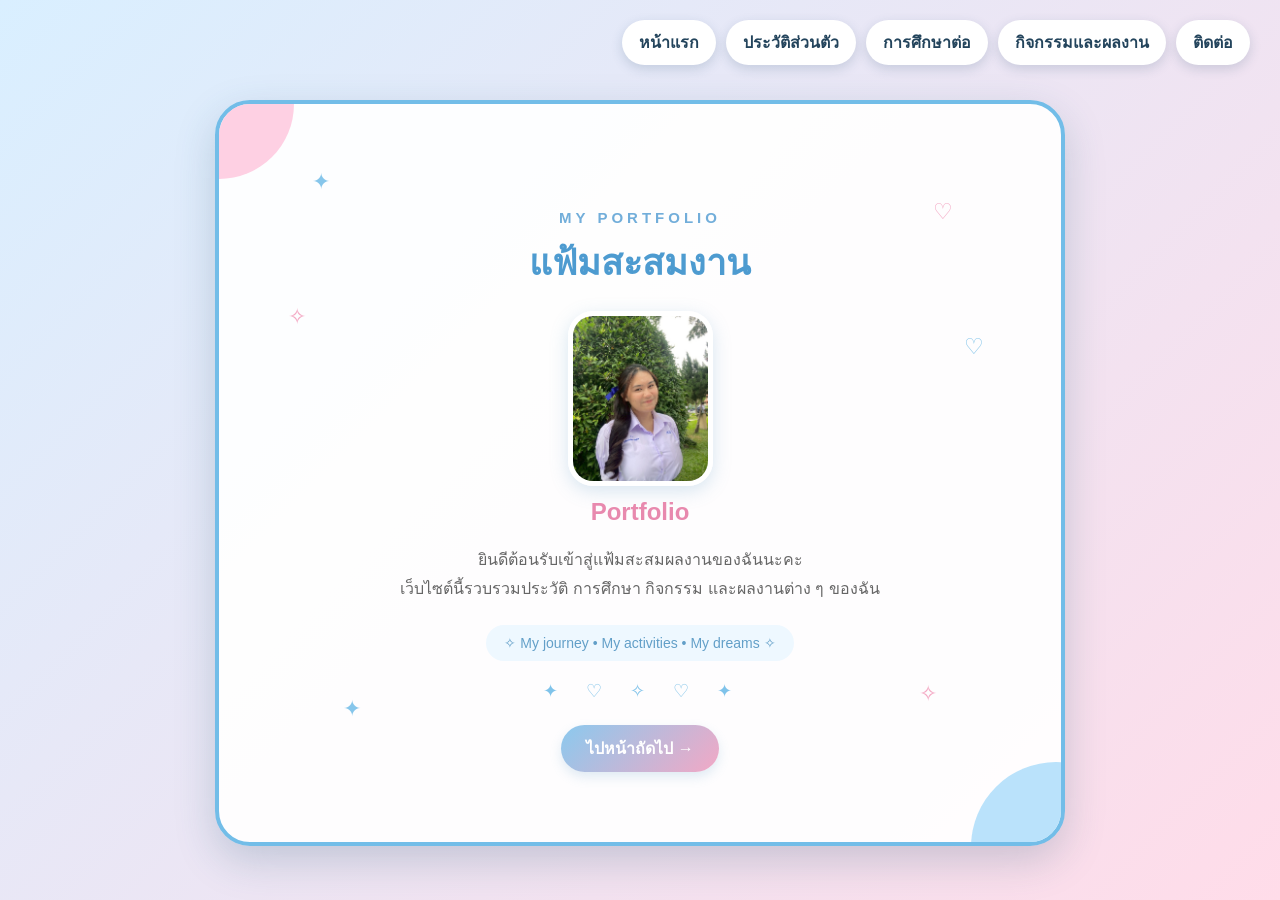
==== commit 74be9085: "Update index.html" ====
--- a/index.html
+++ b/index.html
@@ -8,7 +8,7 @@
 
     <meta name="viewport" content="width=device-width, initial-scale=1.0">
 
-    <title>Portfolio | หน้าปก</title>
+    <title>หน้าแรก | Portfolio</title>
 
     <link rel="stylesheet" href="style.css">
 
@@ -22,315 +22,237 @@
 
             text-align: center;
 
-        }
-
-        /* ของตกแต่งรอบ ๆ */
+            padding: 45px 20px 30px;
+
+        }
+
+        /* ของตกแต่ง */
 
         .deco {
 
             position: absolute;
 
+            font-size: 22px;
+
             z-index: 1;
 
+            opacity: 0.85;
+
+        }
+
+        .deco1 {
+
+            top: 25px;
+
+            left: 8%;
+
+            color: #72bde8;
+
+        }
+
+        .deco2 {
+
+            top: 55px;
+
+            right: 10%;
+
+            color: #f39bbb;
+
+        }
+
+        .deco3 {
+
+            top: 160px;
+
+            left: 5%;
+
+            color: #f39bbb;
+
+        }
+
+        .deco4 {
+
+            top: 190px;
+
+            right: 6%;
+
+            color: #72bde8;
+
+        }
+
+        .deco5 {
+
+            bottom: 80px;
+
+            left: 12%;
+
+            color: #72bde8;
+
+        }
+
+        .deco6 {
+
+            bottom: 95px;
+
+            right: 12%;
+
+            color: #f39bbb;
+
+        }
+
+        .cover h4 {
+
+            color: #72aeda;
+
+            letter-spacing: 4px;
+
+            margin-bottom: 8px;
+
+            font-size: 15px;
+
+        }
+
+        .cover h1 {
+
+            color: #4d9bd0;
+
+            font-size: 36px;
+
+            margin: 5px 0;
+
+        }
+
+        .cover h2 {
+
+            color: #e889ae;
+
             font-size: 24px;
 
-            pointer-events: none;
-
-        }
-
-        .star1 {
-
-            top: 45px;
-
-            left: 80px;
-
-            color: #55a9d5;
-
-        }
-
-        .star2 {
-
-            top: 110px;
-
-            right: 75px;
-
-            color: #e76b9b;
-
-            font-size: 20px;
-
-        }
-
-        .heart1 {
-
-            top: 190px;
-
-            left: 55px;
-
-            color: #e76b9b;
-
-        }
-
-        .heart2 {
-
-            bottom: 105px;
-
-            right: 70px;
+            margin-top: 8px;
+
+        }
+
+        .cover-photo {
+
+            width: 145px;
+
+            height: 175px;
+
+            object-fit: cover;
+
+            border-radius: 25px;
+
+            margin: 20px auto 12px;
+
+            display: block;
+
+            border: 5px solid white;
+
+            box-shadow: 0 5px 18px rgba(100, 160, 200, 0.25);
+
+        }
+
+        .welcome {
+
+            color: #666;
+
+            font-size: 16px;
+
+            line-height: 1.8;
+
+            margin: 10px auto;
+
+            max-width: 500px;
+
+        }
+
+        .mini-box {
+
+            display: inline-block;
+
+            margin-top: 12px;
+
+            padding: 10px 18px;
+
+            border-radius: 20px;
+
+            background: #eef8ff;
+
+            color: #629fc8;
+
+            font-size: 14px;
+
+        }
+
+        .extra-decoration {
+
+            position: relative;
+
+            z-index: 2;
+
+            margin-top: 18px;
 
             color: #72bde8;
 
-            font-size: 22px;
-
-        }
-
-        .dot1 {
-
-            width: 14px;
-
-            height: 14px;
-
-            border-radius: 50%;
-
-            background: #b9e4ff;
-
-            top: 80px;
-
-            right: 130px;
-
-        }
-
-        .dot2 {
-
-            width: 11px;
-
-            height: 11px;
-
-            border-radius: 50%;
-
-            background: #ffc5dc;
-
-            bottom: 85px;
-
-            left: 110px;
-
-        }
-
-        /* หัวข้อ */
-
-        .cover-decoration {
-
-            position: relative;
-
-            z-index: 2;
-
-            color: #e76b9b;
-
-            font-size: 25px;
-
-            letter-spacing: 10px;
-
-            margin-bottom: 8px;
-
-        }
-
-        .small-title {
-
-            position: relative;
-
-            z-index: 2;
-
-            color: #4c91b8;
-
-            font-size: 14px;
+            font-size: 18px;
+
+            letter-spacing: 5px;
+
+            opacity: 0.9;
+
+        }
+
+        /* ปุ่มไปหน้าถัดไป */
+
+        .next-button {
+
+            display: inline-block;
+
+            margin-top: 22px;
+
+            padding: 11px 25px;
+
+            background: linear-gradient(135deg, #8bc9ee, #f2a8c5);
+
+            color: white;
+
+            text-decoration: none;
+
+            border-radius: 25px;
 
             font-weight: bold;
 
-            letter-spacing: 4px;
-
-            margin-bottom: 5px;
-
-        }
-
-        .cover h1 {
-
-            position: relative;
-
-            z-index: 2;
-
-            color: #164f70;
-
-            font-size: 40px;
-
-            margin: 8px 0;
-
-        }
-
-        .line {
-
-            position: relative;
-
-            z-index: 2;
-
-            width: 110px;
-
-            height: 4px;
-
-            border-radius: 10px;
-
-            margin: 12px auto 22px;
-
-            background: linear-gradient(to right, #72bde8, #e76b9b);
-
-        }
-
-        /* กรอบรูป */
-
-        .cover-photo {
-
-            position: relative;
-
-            z-index: 2;
-
-            width: 145px;
-
-            height: 175px;
-
-            margin: 10px auto 18px;
-
-            padding: 7px;
-
-            background: white;
-
-            border: 3px solid #8dcef0;
-
-            border-radius: 25px;
-
-            box-shadow: 0 8px 20px rgba(70, 130, 165, 0.2);
-
-            transform: rotate(-2deg);
-
-            transition: 0.4s;
-
-        }
-
-        .cover-photo::before {
-
-            content: "✦";
-
-            position: absolute;
-
-            top: -18px;
-
-            right: -17px;
-
-            color: #e76b9b;
-
-            font-size: 25px;
-
-        }
-
-        .cover-photo::after {
-
-            content: "♡";
-
-            position: absolute;
-
-            bottom: -20px;
-
-            left: -18px;
-
-            color: #72bde8;
-
-            font-size: 27px;
-
-        }
-
-        .cover-photo:hover {
-
-            transform: rotate(0deg) scale(1.04);
-
-        }
-
-        .cover-photo img {
-
-            width: 100%;
-
-            height: 100%;
-
-            object-fit: cover;
-
-            border-radius: 18px;
-
-        }
-
-        .cover h2 {
-
-            position: relative;
-
-            z-index: 2;
-
-            color: #d34f83;
-
-            font-size: 23px;
-
-            margin: 15px 0 8px;
-
-        }
-
-        .welcome {
-
-            position: relative;
-
-            z-index: 2;
-
-            color: #496b7d;
-
-            font-size: 16px;
-
-            margin-bottom: 18px;
-
-        }
-
-        /* กล่องเล็กด้านล่าง */
-
-        .mini-box {
-
-            position: relative;
-
-            z-index: 2;
-
-            display: inline-block;
-
-            padding: 9px 20px;
-
-            border: 2px solid #b9dff2;
-
-            border-radius: 20px;
-
-            background: #f5fbff;
-
-            color: #4d7890;
-
-            font-size: 13px;
-
-            box-shadow: 0 4px 12px rgba(70, 130, 165, 0.1);
-
-        }
-
-        .bottom {
-
-            position: relative;
-
-            z-index: 2;
-
-            margin-top: 20px;
+            box-shadow: 0 5px 12px rgba(100, 160, 200, 0.2);
+
+            transition: 0.3s;
+
+        }
+
+        .next-button:hover {
+
+            transform: translateY(-3px);
+
+            box-shadow: 0 8px 16px rgba(100, 160, 200, 0.3);
 
         }
 
         @media (max-width: 600px) {
 
+            .cover {
+
+                padding: 35px 15px 25px;
+
+            }
+
             .cover h1 {
 
-                font-size: 32px;
+                font-size: 30px;
+
+            }
+
+            .cover h2 {
+
+                font-size: 21px;
 
             }
 
@@ -342,27 +264,9 @@
 
             }
 
-            .star1 {
-
-                left: 25px;
-
-            }
-
-            .star2 {
-
-                right: 25px;
-
-            }
-
-            .heart1 {
-
-                left: 20px;
-
-            }
-
-            .heart2 {
-
-                right: 25px;
+            .deco {
+
+                font-size: 18px;
 
             }
 
@@ -374,67 +278,79 @@
 
 <body>
 
-<nav class="navbar">
-
-    <a href="index.html">หน้าแรก</a>
-
-    <a href="profile.html">ประวัติส่วนตัว</a>
-
-    <a href="education.html">การศึกษาต่อ</a>
-
-    <a href="activity.html">กิจกรรมและผลงาน</a>
-
-    <a href="contact.html">ติดต่อ</a>
-
-</nav>
-
-<main class="cover">
-
-    <!-- ของตกแต่ง -->
-
-    <span class="deco star1">✦</span>
-
-    <span class="deco star2">✧</span>
-
-    <span class="deco heart1">♡</span>
-
-    <span class="deco heart2">♡</span>
-
-    <span class="deco dot1"></span>
-
-    <span class="deco dot2"></span>
-
-    <div class="cover-decoration">✦ ♡ ✦</div>
-
-    <p class="small-title">MY PORTFOLIO</p>
-
-    <h1>แฟ้มสะสมงาน</h1>
-
-    <div class="line"></div>
-
-    <div class="cover-photo">
-
-        <img src="IMG_5813.jpeg" alt="รูปของฉัน">
-
-    </div>
-
-    <h2>Portfolio</h2>
-
-    <p class="welcome">
-
-        ยินดีต้อนรับเข้าสู่แฟ้มสะสมงานของฉัน 
-
-    </p>
-
-    <div class="mini-box">
-
-        ✧ My journey • My activities • My dreams ✧
-
-    </div>
-
-    <div class="cover-decoration bottom">♡ ✦ ♡</div>
-
-</main>
+    <nav class="navbar">
+
+        <a href="index.html">หน้าแรก</a>
+
+        <a href="profile.html">ประวัติส่วนตัว</a>
+
+        <a href="education.html">การศึกษาต่อ</a>
+
+        <a href="activity.html">กิจกรรมและผลงาน</a>
+
+        <a href="contact.html">ติดต่อ</a>
+
+    </nav>
+
+    <main class="container">
+
+        <div class="cover">
+
+            <!-- ของตกแต่ง -->
+
+            <div class="deco deco1">✦</div>
+
+            <div class="deco deco2">♡</div>
+
+            <div class="deco deco3">✧</div>
+
+            <div class="deco deco4">♡</div>
+
+            <div class="deco deco5">✦</div>
+
+            <div class="deco deco6">✧</div>
+
+            <h4>MY PORTFOLIO</h4>
+
+            <h1>แฟ้มสะสมงาน</h1>
+
+            <img src="IMG_5813.jpeg" alt="รูปของฉัน" class="cover-photo">
+
+            <h2>Portfolio</h2>
+
+            <p class="welcome">
+
+                ยินดีต้อนรับเข้าสู่แฟ้มสะสมผลงานของฉันนะคะ <br>
+
+                เว็บไซต์นี้รวบรวมประวัติ การศึกษา กิจกรรม
+
+                และผลงานต่าง ๆ ของฉัน
+
+            </p>
+
+            <div class="mini-box">
+
+                ✧ My journey • My activities • My dreams ✧
+
+            </div>
+
+            <div class="extra-decoration">
+
+                ✦　♡　✧　♡　✦
+
+            </div>
+
+            <!-- ปุ่มไปหน้าถัดไป -->
+
+            <a href="profile.html" class="next-button">
+
+                 ไปหน้าถัดไป →
+
+            </a>
+
+        </div>
+
+    </main>
 
 </body>
 
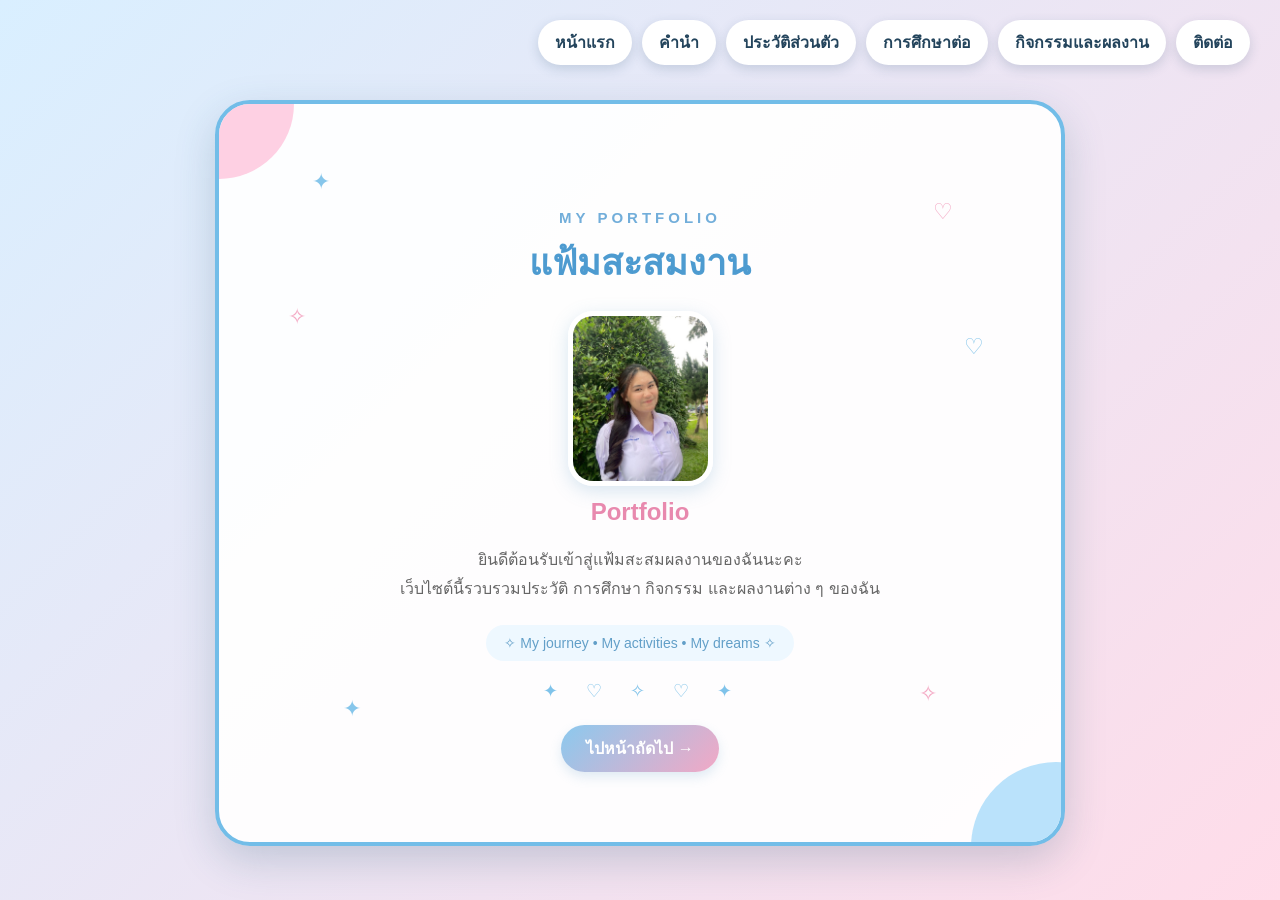
==== commit 20379d54: "Update index.html" ====
--- a/index.html
+++ b/index.html
@@ -277,21 +277,21 @@
 </head>
 
 <body>
-
-    <nav class="navbar">
-
-        <a href="index.html">หน้าแรก</a>
-
-        <a href="profile.html">ประวัติส่วนตัว</a>
-
-        <a href="education.html">การศึกษาต่อ</a>
-
-        <a href="activity.html">กิจกรรมและผลงาน</a>
-
-        <a href="contact.html">ติดต่อ</a>
-
-    </nav>
-
+<nav class="navbar">
+
+    <a href="index.html">หน้าแรก</a>
+
+    <a href="preface.html">คำนำ</a>
+
+    <a href="profile.html">ประวัติส่วนตัว</a>
+
+    <a href="education.html">การศึกษาต่อ</a>
+
+    <a href="activity.html">กิจกรรมและผลงาน</a>
+
+    <a href="contact.html">ติดต่อ</a>
+
+</nav>
     <main class="container">
 
         <div class="cover">
